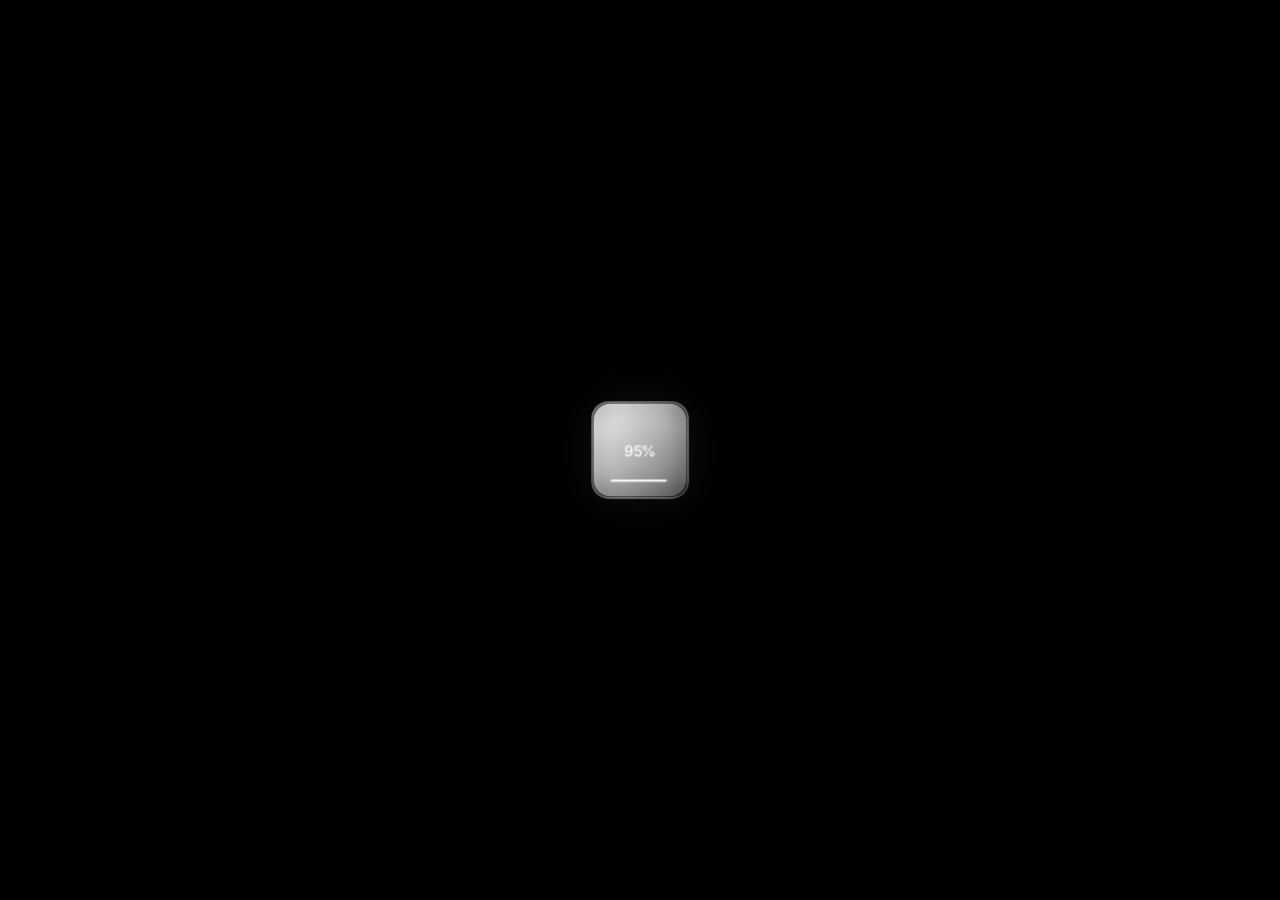
==== index.html @ fe428360 "Always show loader even with reduced motion preference" ====
<!DOCTYPE html>
<html lang="en">
<head>
<meta charset="UTF-8">
<meta name="viewport" content="width=device-width, initial-scale=1.0">
<title>Nguyen The Luong — Web Developer</title>
<meta name="description" content="Portfolio of Nguyen The Luong — web developer building modern, fast and beautiful websites.">
<link rel="icon" href="data:image/svg+xml,%3Csvg xmlns='http://www.w3.org/2000/svg' viewBox='0 0 24 24' fill='white'%3E%3Cg transform='rotate(-30 12 12)'%3E%3Ccircle cx='7.3' cy='3.2' r='1.45'/%3E%3Crect x='5.5' y='4.7' width='3.6' height='14.6' rx='1.8'/%3E%3Crect x='14.9' y='4.7' width='3.6' height='14.6' rx='1.8'/%3E%3Ccircle cx='16.7' cy='20.8' r='1.45'/%3E%3C/g%3E%3C/svg%3E">
<style>
/* Force black immediately */
html, body { background: #000000 !important; color: #ffffff; }

@font-face {
  font-family: "Inter";
  font-style: normal;
  font-weight: 100 900;
  font-display: swap;
  src: url("inter.woff2") format("woff2");
}
@font-face {
  font-family: "Instrument Serif";
  font-style: italic;
  font-weight: 400;
  font-display: swap;
  src: url("instrument-serif-italic.woff2") format("woff2");
}

:root {
  --bg: #000000;
  --text: #ffffff;
  --muted: #9a9a9a;
  --border: rgba(255, 255, 255, 0.16);

  --logo: 15.5px;
  --logo-mark: 22px;
  --nav: 14px;
  --nav-h: 40px;
  --nav-pad: 18px;
  --btn: 13.5px;
  --btn-h: 40px;
  --hero-btn-h: 42px;
  --h1: 48px;
  --lede: 15.5px;
  --badge: 12.5px;
  --header-y: 22px;
  --header-x: 40px;
  --hero-gap: 85px;
  --copy-max: 860px;
  --lede-max: 470px;

  --ui-font: "Inter", system-ui, -apple-system, BlinkMacSystemFont, "Segoe UI", sans-serif;
  --serif-font: "Instrument Serif", "Times New Roman", Times, serif;
}

*, *::before, *::after { box-sizing: border-box; margin: 0; padding: 0; }

a { color: inherit; text-decoration: none; }
button { font-family: inherit; }

html { scroll-behavior: smooth; }

html, body {
  background: #000000;
  background: var(--bg, #000000);
  color: #ffffff;
  color: var(--text, #ffffff);
}

body {
  font-family: var(--ui-font);
  -webkit-font-smoothing: antialiased;
  -moz-osx-font-smoothing: grayscale;
  text-rendering: optimizeLegibility;
  overflow-x: hidden;
  position: relative;
}

/* ---------- Layers ---------- */

.grain {
  position: fixed;
  inset: 0;
  z-index: 100;
  pointer-events: none;
  opacity: 0.055;
  background-image: url("data:image/svg+xml,%3Csvg xmlns='http://www.w3.org/2000/svg' width='240' height='240'%3E%3Cfilter id='n'%3E%3CfeTurbulence type='fractalNoise' baseFrequency='0.85' numOctaves='2' stitchTiles='stitch'/%3E%3C/filter%3E%3Crect width='100%25' height='100%25' filter='url(%23n)'/%3E%3C/svg%3E");
}

.hero-photo {
  position: fixed;
  inset: 0;
  z-index: 0;
  overflow: hidden;
  animation-duration: 1.05s;
  animation-fill-mode: both;
  animation-timing-function: cubic-bezier(0.16, 1, 0.3, 1);
  animation-delay: 0.04s;
  animation-name: in-soft;
}
.hero-photo video {
  width: 100%;
  height: 100%;
  object-fit: cover;
  display: block;
}
.hero-photo::after {
  content: "";
  position: absolute;
  inset: 0;
  background: linear-gradient(180deg, rgba(0, 0, 0, 0.42) 0%, rgba(0, 0, 0, 0.08) 32%, rgba(0, 0, 0, 0.12) 62%, rgba(0, 0, 0, 0.58) 100%);
}
.hero-photo.is-in {
  animation: none;
  opacity: 1;
  transform: none;
  clip-path: none;
  filter: none;
}

.page {
  position: relative;
  z-index: 1;
  display: grid;
  grid-template-rows: auto 1fr auto;
  min-height: 100vh;
  min-height: 100dvh;
}

.menu-backdrop { display: none; }

/* ---------- Loader ---------- */

.loader {
  position: fixed;
  inset: 0;
  z-index: 300;
  display: grid;
  place-items: center;
  background: #000000;
}
.loader.exit {
  opacity: 0;
  pointer-events: none;
  transition: opacity 0.55s ease 0.05s;
}

.loader-fill {
  position: absolute;
  inset: 0;
  background: #ffffff;
  clip-path: inset(calc(50% - 46px) calc(50% - 46px) round 16px);
  will-change: clip-path;
}
.loader.done .loader-fill {
  clip-path: inset(0 0 0 round 0px);
  transition: clip-path 0.75s cubic-bezier(0.83, 0, 0.17, 1);
}

.loader-box {
  position: relative;
  z-index: 2;
  width: 92px;
  height: 92px;
  border-radius: 16px;
  display: grid;
  place-items: center;
  border: 1px solid rgba(255, 255, 255, 0.22);
  background: linear-gradient(135deg, rgba(255, 255, 255, 0.09), rgba(0, 0, 0, 0.6));
  backdrop-filter: blur(10px);
  -webkit-backdrop-filter: blur(10px);
  box-shadow: 0 0 44px rgba(255, 255, 255, 0.07);
  color: #ffffff;
  font-size: 14px;
  font-weight: 500;
  letter-spacing: -0.02em;
  transition: opacity 0.3s ease;
  will-change: transform;
}
.loader.done .loader-box { opacity: 0; }

.loader-bar {
  position: absolute;
  bottom: 15px;
  left: 17px;
  right: 17px;
  height: 2px;
  border-radius: 1px;
  background: rgba(255, 255, 255, 0.14);
  overflow: hidden;
}
.loader-bar i {
  display: block;
  height: 100%;
  width: 0%;
  border-radius: 1px;
  background: #ffffff;
}

body.is-loading { overflow: hidden !important; height: 100%; }
body.is-loading .appear,
body.is-loading .hero-photo,
body.is-loading .copyright,
body.is-loading .badge-star,
body.is-loading .hero h1 em { animation-play-state: paused !important; }

/* ---------- Header ---------- */

.header {
  position: relative;
  z-index: 50;
  display: grid;
  grid-template-columns: 1fr auto 1fr;
  align-items: center;
  padding: var(--header-y) var(--header-x) 10px;
}

.logo {
  display: inline-flex;
  align-items: center;
  gap: 9px;
  justify-self: start;
  font-size: var(--logo);
  font-weight: 600;
  letter-spacing: -0.03em;
  color: #ffffff;
}
.logo-mark { width: var(--logo-mark); height: var(--logo-mark); flex: none; }
.logo-suffix { font-weight: 400; }

.site-nav {
  display: flex;
  align-items: center;
  gap: 8px;
  justify-self: center;
}
.site-nav a {
  display: inline-flex;
  align-items: center;
  gap: 8px;
  height: var(--nav-h);
  padding: 0 var(--nav-pad);
  border-radius: 7px;
  overflow: hidden;
  position: relative;
  border: 1px solid rgba(198, 198, 198, 0.55);
  background: linear-gradient(105deg, #050505 0%, #2a2a2a 48%, #4a4a4a 100%);
  color: #f3f3f3;
  font-size: var(--nav);
  font-weight: 400;
  letter-spacing: -0.01em;
  white-space: nowrap;
  transition: background 0.35s ease, border-color 0.35s ease, box-shadow 0.35s ease;
}
.site-nav a svg { width: 15px; height: 15px; flex: none; opacity: 0.9; }
.site-nav a::before {
  content: "";
  position: absolute;
  inset: 0;
  background: linear-gradient(115deg, transparent 30%, rgba(255, 255, 255, 0.16) 50%, transparent 70%);
  transform: translateX(-120%);
}
.site-nav a:hover::before { transform: translateX(120%); transition: transform 0.6s ease; }
.site-nav a:hover {
  border-color: rgba(235, 235, 235, 0.9);
  background: linear-gradient(105deg, #111111 0%, #3a3a3a 45%, #6a6a6a 100%);
  box-shadow: 0 0 18px rgba(200, 210, 230, 0.18);
}

.header-cta { justify-self: end; }

.burger {
  display: none;
  place-items: center;
  width: 42px;
  height: 42px;
  border-radius: 6px;
  border: 1px solid var(--border);
  background: rgba(8, 8, 8, 0.55);
  cursor: pointer;
  z-index: 60;
  transition: border-color 0.25s ease, background 0.25s ease;
}
.burger:hover { border-color: rgba(255, 255, 255, 0.32); background: rgba(255, 255, 255, 0.05); }
.burger-box { display: grid; gap: 5px; }
.burger-bar {
  width: 16px;
  height: 1.5px;
  border-radius: 1px;
  background: #ffffff;
  transition: transform 0.25s ease, opacity 0.2s ease;
}
body.menu-open .burger-bar:nth-child(1) { transform: translateY(6.5px) rotate(45deg); }
body.menu-open .burger-bar:nth-child(2) { opacity: 0; }
body.menu-open .burger-bar:nth-child(3) { transform: translateY(-6.5px) rotate(-45deg); }

/* ---------- Buttons ---------- */

.btn {
  position: relative;
  isolation: isolate;
  overflow: hidden;
  display: inline-flex;
  align-items: center;
  justify-content: center;
  height: var(--btn-h);
  padding: 0 16px;
  border-radius: 6px;
  font-size: var(--btn);
  font-weight: 500;
  letter-spacing: -0.02em;
  line-height: 1;
  white-space: nowrap;
  cursor: pointer;
  border: 1px solid transparent;
  background: none;
  color: #ffffff;
  transition: background 0.35s ease, border-color 0.35s ease, box-shadow 0.35s ease, color 0.35s ease, filter 0.35s ease;
}
.btn::after {
  content: "";
  position: absolute;
  inset: 0;
  background: linear-gradient(115deg, transparent 20%, rgba(255, 255, 255, 0.45) 48%, transparent 76%);
  transform: translateX(-130%);
}
.btn:hover::after { transform: translateX(130%); transition: transform 0.65s ease; }

.btn-solid {
  background: linear-gradient(180deg, #ffffff 0%, #e7e7e7 48%, #cfcfcf 100%);
  color: #111111;
  border-color: #ffffff;
  box-shadow: inset 0 1px 0 rgba(255, 255, 255, 0.95);
}
.btn-solid:hover {
  background: linear-gradient(180deg, #ffffff 0%, #f3f6ff 42%, #d5def2 100%);
  border-color: #f2f6ff;
  box-shadow: inset 0 1px 0 #ffffff, 0 0 22px rgba(186, 208, 255, 0.35), 0 8px 18px rgba(255, 255, 255, 0.12);
}
.hero .btn-solid:hover {
  box-shadow: inset 0 1px 0 #ffffff, 0 0 26px rgba(186, 208, 255, 0.4), 0 8px 18px rgba(255, 255, 255, 0.14);
}

.btn-ghost {
  background: linear-gradient(135deg, rgba(255, 255, 255, 0.1), rgba(0, 0, 0, 0.45) 50%, rgba(160, 175, 200, 0.08));
  color: #ffffff;
  border-color: rgba(198, 198, 198, 0.45);
  box-shadow: inset 0 1px 0 rgba(255, 255, 255, 0.12);
}
.btn-ghost:hover {
  background: linear-gradient(135deg, rgba(210, 225, 255, 0.18), rgba(0, 0, 0, 0.35) 48%, rgba(180, 195, 220, 0.16));
  border-color: rgba(220, 230, 255, 0.75);
  box-shadow: inset 0 1px 0 rgba(255, 255, 255, 0.22), 0 0 20px rgba(170, 200, 255, 0.22);
}
.hero .btn-ghost {
  background: linear-gradient(135deg, rgba(255, 255, 255, 0.12), rgba(0, 0, 0, 0.5) 46%, rgba(150, 170, 200, 0.1));
  border-color: rgba(198, 198, 198, 0.55);
  backdrop-filter: blur(16px);
  -webkit-backdrop-filter: blur(16px);
}
.hero .btn-ghost:hover {
  border-color: rgba(220, 230, 255, 0.8);
  box-shadow: inset 0 1px 0 rgba(255, 255, 255, 0.22), 0 0 24px rgba(170, 200, 255, 0.28);
}

.hero-actions .btn { height: var(--hero-btn-h); padding: 0 18px; }

/* ---------- Hero ---------- */

.hero {
  display: flex;
  align-items: flex-end;
  justify-content: center;
  padding: 8px 24px var(--hero-gap);
  min-height: 0;
}
.hero-copy {
  position: relative;
  z-index: 1;
  display: flex;
  flex-direction: column;
  align-items: center;
  text-align: center;
  max-width: var(--copy-max);
  width: 100%;
}

.badge {
  display: inline-flex;
  align-items: center;
  gap: 8px;
  margin-bottom: 22px;
  padding: 9px 15px;
  border: 0;
  border-radius: 5px;
  background: linear-gradient(90deg, #7d7d7d 0%, #2a2a2a 52%, #0a0a0a 100%);
  color: #f2f2f2;
  font-size: var(--badge);
  font-weight: 400;
  letter-spacing: -0.01em;
}
.badge-star {
  width: 18px;
  height: 20px;
  flex: none;
  filter: drop-shadow(0 0 3px rgba(255, 255, 255, 0.45));
  transform-origin: center;
  animation: in-star 0.9s cubic-bezier(0.16, 1, 0.3, 1) 0.28s both;
}

.hero h1 {
  font-family: var(--ui-font);
  font-weight: 500;
  font-size: var(--h1);
  letter-spacing: -0.045em;
  line-height: 1.12;
  color: #ffffff;
  display: flex;
  flex-direction: column;
  align-items: center;
}
.headline-line {
  display: block;
  overflow: hidden;
  padding: 0.06em 0.15em 0.14em;
}
.hero h1 em {
  font-family: var(--serif-font);
  font-style: italic;
  font-weight: 400;
  font-size: 1.08em;
  letter-spacing: -0.03em;
  color: var(--muted);
  animation: in-em 1.2s ease 0.72s both;
}

.lede {
  max-width: var(--lede-max);
  margin-top: 18px;
  color: var(--muted);
  font-size: var(--lede);
  font-weight: 400;
  line-height: 1.55;
  letter-spacing: -0.015em;
}

.hero-actions {
  display: flex;
  flex-wrap: wrap;
  align-items: center;
  justify-content: center;
  gap: 10px;
  margin-top: 26px;
}

/* ---------- Footer ---------- */

.copyright {
  text-align: center;
  color: var(--muted);
  font-size: 12.5px;
  letter-spacing: -0.01em;
  padding: 0 24px;
  padding-bottom: max(26px, env(safe-area-inset-bottom));
  opacity: 0;
  animation: in-soft 1.05s cubic-bezier(0.16, 1, 0.3, 1) 1.30s both;
}
.copyright.is-in { animation: none !important; opacity: 1 !important; transform: none !important; }

/* ---------- Entrance motion ---------- */

.appear {
  opacity: 1;
  animation-duration: 1.05s;
  animation-fill-mode: both;
  animation-timing-function: cubic-bezier(0.16, 1, 0.3, 1);
  animation-delay: var(--d, 0.08s);
}
.appear--scale { animation-name: in-scale; }
.appear--soft  { animation-name: in-soft; }
.appear--mask  { animation-name: in-mask; }
.appear--pop   { animation-name: in-pop; }
.appear--btn   { animation-name: in-btn; }
.appear--side  { animation-name: in-side; }

.appear.is-in,
.hero-photo.is-in,
.copyright.is-in {
  animation: none !important;
  opacity: 1 !important;
  transform: none !important;
  clip-path: none !important;
  filter: none !important;
}

@keyframes in-scale { from { opacity: 0; transform: scale(0.84); } to { opacity: 1; transform: none; } }
@keyframes in-soft  { from { opacity: 0; transform: translateY(14px); } to { opacity: 1; transform: none; } }
@keyframes in-mask  { from { opacity: 0; transform: translateY(40%); } to { opacity: 1; transform: none; } }
@keyframes in-pop   { 0% { opacity: 0; transform: scale(0.9); } 70% { opacity: 1; transform: scale(1.03); } 100% { opacity: 1; transform: scale(1); } }
@keyframes in-btn   { from { opacity: 0; transform: translateY(18px) scale(0.94); } to { opacity: 1; transform: none; } }
@keyframes in-side  { from { opacity: 0; transform: translateX(22px); } to { opacity: 1; transform: none; } }
@keyframes in-star  { from { opacity: 0; transform: scale(0.2) rotate(-50deg); } 65% { opacity: 1; transform: scale(1.2) rotate(8deg); } to { opacity: 1; transform: none; } }
@keyframes in-em    { from { opacity: 0.35; filter: blur(4px); } to { opacity: 1; filter: none; } }

/* ---------- Responsive ---------- */

@media (min-width: 1280px) and (max-width: 1599px) {
  :root { --h1: 54px; --lede: 16px; --header-x: 48px; }
}

@media (min-width: 901px) and (max-width: 1279px) {
  :root {
    --logo: 15px;
    --nav: 13px;
    --nav-h: 36px;
    --nav-pad: 14px;
    --btn: 13px;
    --btn-h: 38px;
    --hero-btn-h: 40px;
    --h1: 42px;
    --lede: 15px;
    --badge: 12px;
    --header-y: 16px;
    --header-x: 28px;
    --hero-gap: 64px;
    --copy-max: 760px;
    --lede-max: 440px;
  }
  .badge { margin-bottom: 16px; }
  .lede { margin-top: 14px; }
  .hero-actions { margin-top: 20px; }
}

@media (min-width: 1600px) {
  :root {
    --logo: 17px;
    --logo-mark: 24px;
    --nav: 15px;
    --nav-h: 44px;
    --nav-pad: 20px;
    --btn: 15px;
    --btn-h: 44px;
    --hero-btn-h: 48px;
    --h1: 64px;
    --lede: 18px;
    --badge: 13.5px;
    --header-y: 28px;
    --header-x: 64px;
    --copy-max: 980px;
    --lede-max: 540px;
  }
  .badge { margin-bottom: 26px; }
  .lede { margin-top: 22px; }
  .hero-actions { margin-top: 30px; gap: 12px; }
}

@media (min-width: 1920px) {
  :root {
    --logo: 18px;
    --logo-mark: 26px;
    --nav: 16px;
    --nav-h: 48px;
    --nav-pad: 22px;
    --btn: 16px;
    --btn-h: 48px;
    --hero-btn-h: 52px;
    --h1: 76px;
    --lede: 20px;
    --badge: 14.5px;
    --header-y: 32px;
    --header-x: 80px;
    --copy-max: 1120px;
    --lede-max: 620px;
  }
  .site-nav { gap: 10px; }
  .btn { padding: 0 22px; }
  .badge { padding: 10px 15px; }
}

@media (min-width: 2560px) {
  :root { --h1: 88px; --lede: 22px; --header-x: 120px; --copy-max: 1280px; --lede-max: 680px; }
}

/* Desktop lock: one frame, no scroll */
@media (min-width: 901px) {
  html, body { height: 100%; overflow: hidden; }
  .page { height: 100vh; height: 100dvh; overflow: hidden; }
}

@media (min-width: 901px) and (max-height: 850px) {
  :root { --header-y: 14px; --hero-gap: 48px; --h1: 40px; }
  .badge { margin-bottom: 12px; }
  .lede { margin-top: 12px; }
  .hero-actions { margin-top: 16px; }
}

@media (min-width: 901px) and (max-height: 720px) {
  :root { --h1: 34px; --lede: 14px; --hero-gap: 32px; --nav-h: 30px; --btn-h: 34px; --hero-btn-h: 36px; }
  .badge { margin-bottom: 8px; }
  .copyright { padding-bottom: 16px; }
}

/* ---------- Phone ---------- */

@media (max-width: 900px) {
  html, body { height: auto; overflow-y: auto; }

  :root {
    --logo: 16px;
    --btn: 15px;
    --btn-h: 46px;
    --hero-btn-h: 48px;
    --h1: 36px;
    --lede: 16.5px;
    --badge: 13.5px;
    --header-y: 16px;
    --header-x: 18px;
    --hero-gap: 36px;
  }

  .header {
    grid-template-columns: 1fr auto auto;
    gap: 8px;
    padding: calc(var(--header-y) + env(safe-area-inset-top)) calc(var(--header-x) + env(safe-area-inset-right)) 10px calc(var(--header-x) + env(safe-area-inset-left));
  }

  .logo, .header-cta, .burger { z-index: 80; }
  .burger { display: grid; }

  .menu-backdrop {
    display: block;
    position: fixed;
    inset: 0;
    z-index: 40;
    background: rgba(8, 8, 8, 0.42);
    opacity: 0;
    visibility: hidden;
    transition: opacity 0.28s ease, visibility 0.28s ease;
  }
  body.menu-open .menu-backdrop {
    opacity: 1;
    visibility: visible;
    backdrop-filter: blur(24px);
    -webkit-backdrop-filter: blur(24px);
  }

  .site-nav {
    position: fixed;
    top: 0;
    left: 0;
    right: 0;
    bottom: 0;
    z-index: 45;
    flex-direction: column;
    align-items: center;
    justify-content: center;
    gap: 12px;
    padding: 96px 22px 32px;
    padding-top: max(96px, calc(env(safe-area-inset-top) + 88px));
    opacity: 0;
    visibility: hidden;
    transition: opacity 0.28s ease, visibility 0.28s ease;
  }
  body.menu-open .site-nav { opacity: 1; visibility: visible; }
  body.menu-open { overflow: hidden; }

  .site-nav a {
    width: 100%;
    max-width: 420px;
    height: 56px;
    justify-content: center;
    font-size: 19px;
    border-radius: 10px;
  }

  .hero { padding: 20px 20px 64px; align-items: flex-end; }
  .hero-copy, .lede { max-width: 100%; }
}

@media (max-width: 560px) {
  :root { --h1: 34px; --lede: 16px; --header-x: 16px; }
  .hero-actions { flex-direction: column; }
  .hero-actions .btn { width: 100%; }
}

/* ---------- Reduced motion ---------- */

@media (prefers-reduced-motion: reduce) {
  *, *::before, *::after {
    transition: none !important;
    animation: none !important;
  }
  .appear, .hero-photo, .hero h1 em, .badge-star, .copyright {
    opacity: 1 !important;
    transform: none !important;
    clip-path: none !important;
    filter: none !important;
  }
}
</style>
</head>
<body style="background:#000;color:#fff" class="is-loading">

<div class="loader" id="loader">
  <div class="loader-fill" aria-hidden="true"></div>
  <div class="loader-box" aria-hidden="true">
    <span class="loader-num">0%</span>
    <span class="loader-bar"><i></i></span>
  </div>
</div>
<noscript><style>.loader { display: none !important; }</style></noscript>

<div class="grain" aria-hidden="true"></div>

<div class="hero-photo" aria-hidden="true">
  <video autoplay muted loop playsinline
    src="https://d8j0ntlcm91z4.cloudfront.net/user_38xzZboKViGWJOttwIXH07lWA1P/hf_20260818_072341_50851634-bbc3-4c33-9acc-7647d4db44aa.mp4"></video>
</div>

<div class="page">

  <div class="menu-backdrop" aria-hidden="true"></div>

  <header class="header">
    <a class="logo appear appear--scale" style="--d:0.08s" href="#top" aria-label="Nguyen The Luong">
      <svg class="logo-mark" viewBox="0 0 24 24" fill="currentColor" aria-hidden="true">
        <g transform="rotate(-30 12 12)">
          <circle cx="7.3" cy="3.2" r="1.45"/>
          <rect x="5.5" y="4.7" width="3.6" height="14.6" rx="1.8"/>
          <rect x="14.9" y="4.7" width="3.6" height="14.6" rx="1.8"/>
          <circle cx="16.7" cy="20.8" r="1.45"/>
        </g>
      </svg>
      Luong<span class="logo-suffix">.dev</span>
    </a>

    <nav id="site-nav" class="site-nav" aria-label="Primary">
      <a href="https://github.com/luongkun" target="_blank" rel="noopener" class="appear appear--scale" style="--d:0.16s">
        <svg viewBox="0 0 24 24" fill="currentColor" aria-hidden="true"><path d="M12 .5A11.5 11.5 0 0 0 .5 12c0 5.08 3.29 9.39 7.86 10.91.58.11.79-.25.79-.56 0-.27-.01-1.17-.02-2.12-3.2.7-3.87-1.36-3.87-1.36-.52-1.33-1.28-1.68-1.28-1.68-1.04-.71.08-.7.08-.7 1.15.08 1.76 1.19 1.76 1.19 1.03 1.75 2.69 1.25 3.34.95.1-.74.4-1.25.72-1.53-2.55-.29-5.23-1.28-5.23-5.68 0-1.26.45-2.28 1.19-3.09-.12-.29-.52-1.46.11-3.05 0 0 .97-.31 3.17 1.18a11 11 0 0 1 5.78 0c2.2-1.49 3.17-1.18 3.17-1.18.63 1.59.23 2.76.11 3.05.74.81 1.19 1.83 1.19 3.09 0 4.41-2.69 5.38-5.25 5.67.41.35.77 1.05.77 2.12 0 1.53-.01 2.76-.01 3.14 0 .31.21.67.8.55A11.5 11.5 0 0 0 23.5 12 11.5 11.5 0 0 0 12 .5Z"/></svg>
        GitHub
      </a>
      <a href="#" data-copy class="appear appear--soft" style="--d:0.28s">
        <svg viewBox="0 0 24 24" fill="none" stroke="currentColor" stroke-width="1.8" stroke-linecap="round" stroke-linejoin="round" aria-hidden="true"><rect x="3" y="5" width="18" height="14" rx="2"/><path d="m3 7 9 6 9-6"/></svg>
        <span class="copy-label">Email</span>
      </a>
    </nav>

    <a class="btn btn-solid header-cta appear appear--scale" style="--d:0.34s" href="#" data-copy><span class="copy-label">Contact Me</span></a>

    <button class="burger appear appear--scale" style="--d:0.34s" type="button"
            aria-controls="site-nav" aria-expanded="false" aria-label="Open menu">
      <span class="burger-box" aria-hidden="true">
        <span class="burger-bar"></span>
        <span class="burger-bar"></span>
        <span class="burger-bar"></span>
      </span>
    </button>
  </header>

  <main class="hero" id="top">
    <div class="hero-copy">
      <div class="badge appear appear--pop" style="--d:0.22s">
        <svg class="badge-star" viewBox="0 0 24 24" fill="white" aria-hidden="true">
          <path d="M12 2.6C12.55 2.6 12.88 3.15 13.08 4.7c.62 4.7 1.52 5.6 6.22 6.22 1.55.2 2.1.53 2.1 1.08s-.55.88-2.1 1.08c-4.7.62-5.6 1.52-6.22 6.22-.2 1.55-.53 2.1-1.08 2.1s-.88-.55-1.08-2.1c-.62-4.7-1.52-5.6-6.22-6.22C3.15 12.88 2.6 12.55 2.6 12s.55-.88 2.1-1.08c4.7-.62 5.6-1.52 6.22-6.22C11.12 3.15 11.45 2.6 12 2.6Z"/>
        </svg>
        Web Developer
      </div>

      <h1>
        <span class="headline-line appear appear--mask" style="--d:0.42s">Hello, I&rsquo;m</span>
        <span class="headline-line appear appear--mask" style="--d:0.62s"><em>Nguyen The Luong</em></span>
      </h1>

      <p class="lede appear appear--soft" style="--d:0.82s; animation-duration:1.25s;">
        I build modern, fast and beautiful websites that bring ideas to life.
      </p>

      <div class="hero-actions">
        <a class="btn btn-solid appear appear--btn" style="--d:0.96s" href="https://github.com/luongkun" target="_blank" rel="noopener">View My Work</a>
        <a class="btn btn-ghost appear appear--side" style="--d:1.10s" href="#" data-copy><span class="copy-label">Get in Touch</span></a>
      </div>
    </div>
  </main>

  <footer class="copyright appear" id="contact" style="--d:1.30s">&copy; 2026 Nguyen The Luong</footer>

</div>

<script>
(function () {

  /* ---------- Loader ---------- */

  var loader = document.getElementById('loader');
  var reduceMotion = window.matchMedia && window.matchMedia('(prefers-reduced-motion: reduce)').matches;

  function finishLoad() {
    if (!document.body.classList.contains('is-loading')) return;
    document.body.classList.remove('is-loading');
    loader.classList.add('done');
    setTimeout(function () { loader.classList.add('exit'); }, 950);
    setTimeout(function () {
      if (loader.parentNode) loader.parentNode.removeChild(loader);
    }, 1750);
  }

  if (!loader) {
    document.body.classList.remove('is-loading');
  } else if (reduceMotion) {
    var rmFill = loader.querySelector('.loader-fill');
    if (rmFill) rmFill.style.display = 'none';
    var rmNum = loader.querySelector('.loader-num');
    var rmBar = loader.querySelector('.loader-bar i');
    var rmStart = null;
    function rmTick(ts) {
      if (rmStart === null) rmStart = ts;
      var p = Math.min((ts - rmStart) / 700, 1);
      var pct = Math.round(p * 100);
      if (rmNum) rmNum.textContent = pct + '%';
      if (rmBar) rmBar.style.width = pct + '%';
      if (p < 1) {
        requestAnimationFrame(rmTick);
      } else {
        document.body.classList.remove('is-loading');
        if (loader.parentNode) loader.parentNode.removeChild(loader);
      }
    }
    requestAnimationFrame(rmTick);
    setTimeout(finishLoad, 5000);
  } else {
    var numEl = loader.querySelector('.loader-num');
    var barEl = loader.querySelector('.loader-bar i');
    var boxEl = loader.querySelector('.loader-box');
    var start = null;
    var DURATION = 1900;

    function tick(ts) {
      if (start === null) start = ts;
      var p = Math.min((ts - start) / DURATION, 1);
      var eased = 1 - Math.pow(1 - p, 3);
      var pct = Math.round(eased * 100);
      numEl.textContent = pct + '%';
      barEl.style.width = pct + '%';
      boxEl.style.transform = 'scale(' + (1 + eased * 0.06) + ')';
      if (p < 1) {
        requestAnimationFrame(tick);
      } else {
        setTimeout(finishLoad, 260);
      }
    }
    requestAnimationFrame(tick);

    setTimeout(function () {
      finishLoad();
    }, 7000);
  }

  /* ---------- Entrance / interactions ---------- */

  var appears = Array.prototype.slice.call(document.querySelectorAll('.appear'));

  appears.forEach(function (el) {
    el.addEventListener('animationend', function () {
      el.classList.add('is-in');
    }, { once: true });
  });

  var heroPhoto = document.querySelector('.hero-photo');
  if (heroPhoto) {
    heroPhoto.addEventListener('animationend', function () {
      heroPhoto.classList.add('is-in');
    }, { once: true });
  }

  requestAnimationFrame(function () {
    requestAnimationFrame(function () {
      var running = appears.some(function (el) {
        if (!el.getAnimations) return true;
        return el.getAnimations().some(function (a) {
          return a.playState === 'running' || a.playState === 'finished';
        });
      });
      if (!running) {
        Array.prototype.forEach.call(
          document.querySelectorAll('.appear, .hero-photo'),
          function (el) { el.classList.add('is-in'); }
        );
      }
    });
  });

  var EMAIL = 'lucifermeta0210@gmail.com';

  function copyEmail() {
    if (navigator.clipboard && navigator.clipboard.writeText) {
      return navigator.clipboard.writeText(EMAIL);
    }
    var ta = document.createElement('textarea');
    ta.value = EMAIL;
    ta.style.position = 'fixed';
    ta.style.opacity = '0';
    document.body.appendChild(ta);
    ta.select();
    try { document.execCommand('copy'); } catch (e) {}
    document.body.removeChild(ta);
    return Promise.resolve();
  }

  Array.prototype.forEach.call(document.querySelectorAll('[data-copy]'), function (el) {
    el.addEventListener('click', function (e) {
      e.preventDefault();
      copyEmail().then(function () {
        var label = el.querySelector('.copy-label') || el;
        var original = label.textContent;
        label.textContent = 'Copied!';
        el.classList.add('is-copied');
        setTimeout(function () {
          label.textContent = original;
          el.classList.remove('is-copied');
        }, 1600);
      });
    });
  });

  var burger = document.querySelector('.burger');

  function setMenu(open) {
    document.body.classList.toggle('menu-open', open);
    if (burger) {
      burger.setAttribute('aria-expanded', String(open));
      burger.setAttribute('aria-label', open ? 'Close menu' : 'Open menu');
    }
  }

  if (burger) {
    burger.addEventListener('click', function () {
      setMenu(!document.body.classList.contains('menu-open'));
    });
  }

  Array.prototype.forEach.call(document.querySelectorAll('#site-nav a'), function (link) {
    link.addEventListener('click', function () { setMenu(false); });
  });

  document.addEventListener('keydown', function (e) {
    if (e.key === 'Escape') setMenu(false);
  });

  window.addEventListener('resize', function () {
    if (window.matchMedia('(min-width: 901px)').matches) setMenu(false);
  });

  function ensureFonts() {
    try {
      var ok = document.fonts &&
        document.fonts.check('16px Inter') &&
        document.fonts.check('italic 16px "Instrument Serif"');
      if (!ok) {
        var l = document.createElement('link');
        l.rel = 'stylesheet';
        l.href = 'https://fonts.googleapis.com/css2?family=Inter:ital,opsz,wght@0,14..32,100..900&family=Instrument+Serif:ital@1&display=swap';
        document.head.appendChild(l);
      }
    } catch (e) {}
  }
  if (document.fonts && document.fonts.ready) {
    document.fonts.ready.then(ensureFonts);
    setTimeout(ensureFonts, 2500);
  } else {
    setTimeout(ensureFonts, 1500);
  }
})();
</script>

</body>
</html>
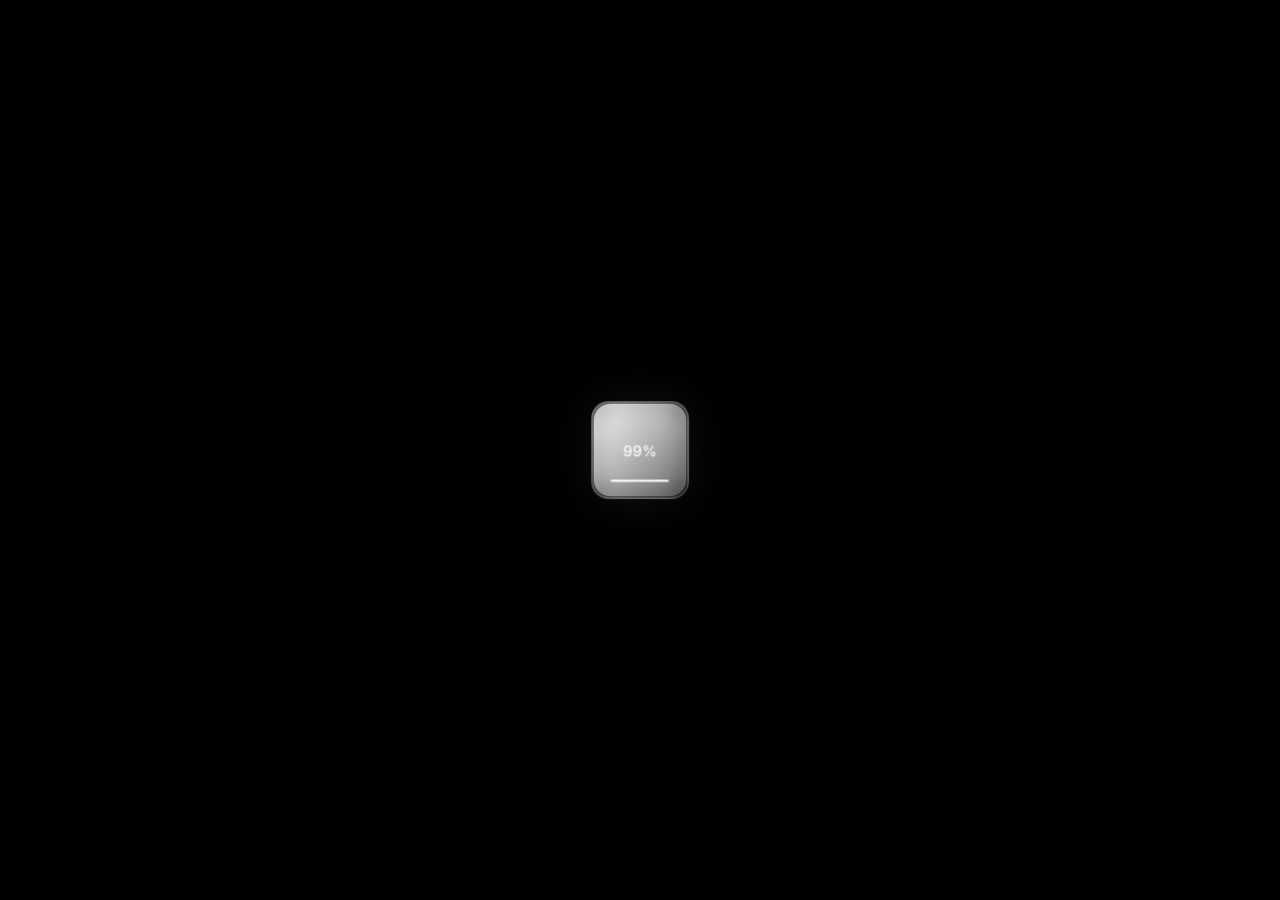
==== commit 7a04efb6: "Drive loader transition via WAAPI so it stays smooth under reduced motion" ====
--- a/index.html
+++ b/index.html
@@ -791,41 +791,50 @@
   /* ---------- Loader ---------- */
 
   var loader = document.getElementById('loader');
-  var reduceMotion = window.matchMedia && window.matchMedia('(prefers-reduced-motion: reduce)').matches;
 
   function finishLoad() {
     if (!document.body.classList.contains('is-loading')) return;
-    document.body.classList.remove('is-loading');
-    loader.classList.add('done');
-    setTimeout(function () { loader.classList.add('exit'); }, 950);
+
+    var fill = loader.querySelector('.loader-fill');
+    var box = loader.querySelector('.loader-box');
+
+    if (!fill.animate) {
+      document.body.classList.remove('is-loading');
+      if (loader.parentNode) loader.parentNode.removeChild(loader);
+      return;
+    }
+
+    box.style.opacity = '0';
+
+    fill.animate(
+      [
+        { clipPath: 'inset(calc(50% - 46px) calc(50% - 46px) round 16px)' },
+        { clipPath: 'inset(0px 0px 0px round 0px)' }
+      ],
+      { duration: 750, easing: 'cubic-bezier(.83, 0, .17, 1)', fill: 'forwards' }
+    );
+
+    setTimeout(function () {
+      document.body.classList.remove('is-loading');
+    }, 680);
+
+    setTimeout(function () {
+      var fade = loader.animate(
+        [{ opacity: 1 }, { opacity: 0 }],
+        { duration: 560, easing: 'ease', fill: 'forwards' }
+      );
+      fade.onfinish = function () {
+        if (loader.parentNode) loader.parentNode.removeChild(loader);
+      };
+    }, 820);
+
     setTimeout(function () {
       if (loader.parentNode) loader.parentNode.removeChild(loader);
-    }, 1750);
+    }, 2500);
   }
 
   if (!loader) {
     document.body.classList.remove('is-loading');
-  } else if (reduceMotion) {
-    var rmFill = loader.querySelector('.loader-fill');
-    if (rmFill) rmFill.style.display = 'none';
-    var rmNum = loader.querySelector('.loader-num');
-    var rmBar = loader.querySelector('.loader-bar i');
-    var rmStart = null;
-    function rmTick(ts) {
-      if (rmStart === null) rmStart = ts;
-      var p = Math.min((ts - rmStart) / 700, 1);
-      var pct = Math.round(p * 100);
-      if (rmNum) rmNum.textContent = pct + '%';
-      if (rmBar) rmBar.style.width = pct + '%';
-      if (p < 1) {
-        requestAnimationFrame(rmTick);
-      } else {
-        document.body.classList.remove('is-loading');
-        if (loader.parentNode) loader.parentNode.removeChild(loader);
-      }
-    }
-    requestAnimationFrame(rmTick);
-    setTimeout(finishLoad, 5000);
   } else {
     var numEl = loader.querySelector('.loader-num');
     var barEl = loader.querySelector('.loader-bar i');
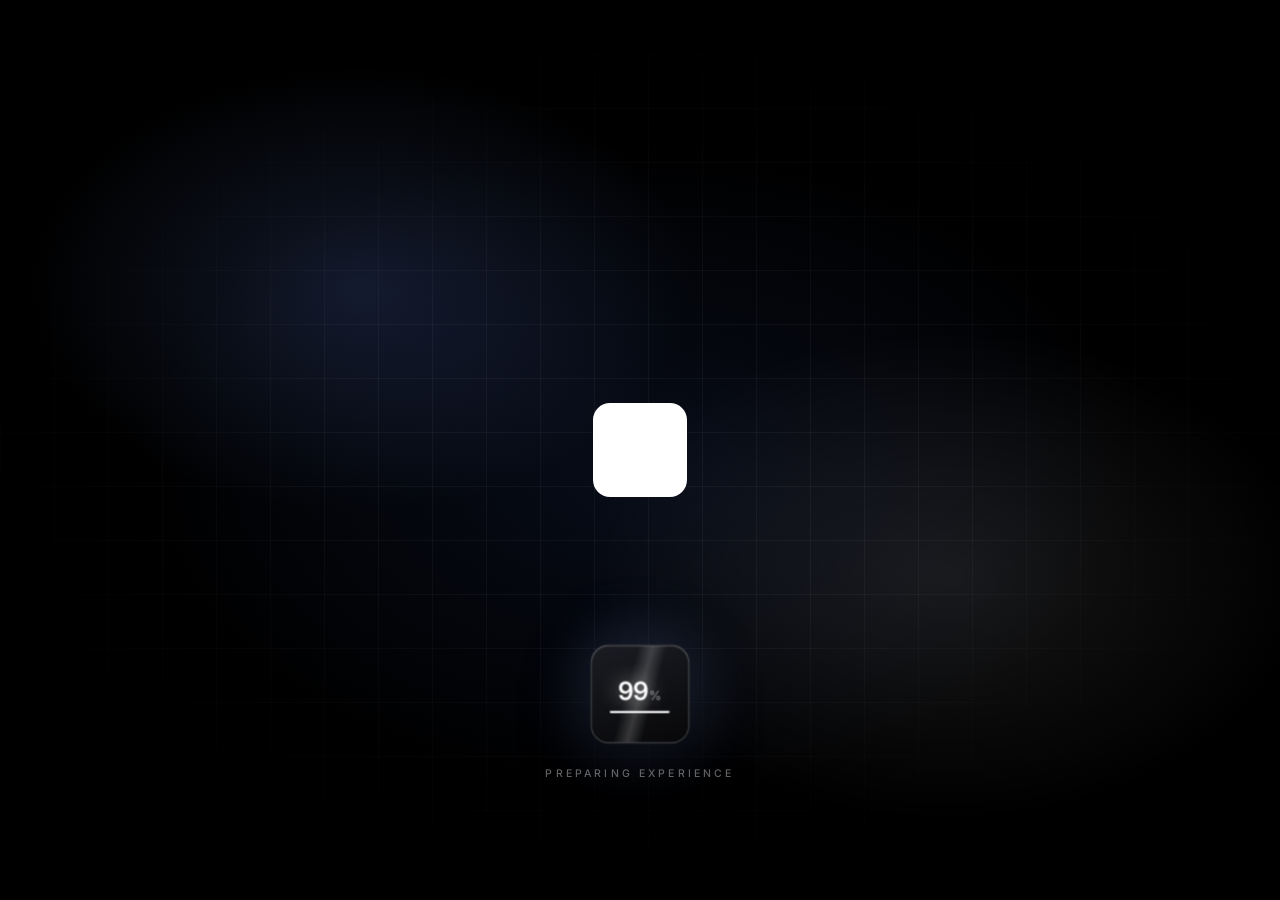
==== commit f26bec56: "Upgrade loader: aurora bg, glowing box, welcome reveal, cinematic page transition" ====
--- a/index.html
+++ b/index.html
@@ -137,52 +137,102 @@
   display: grid;
   place-items: center;
   background: #000000;
-}
-.loader.exit {
+  overflow: hidden;
+}
+
+.loader-bg {
+  position: absolute;
+  inset: 0;
+  background:
+    radial-gradient(42% 40% at 28% 32%, rgba(110, 150, 255, 0.16), transparent 62%),
+    radial-gradient(46% 44% at 74% 64%, rgba(255, 255, 255, 0.09), transparent 62%),
+    radial-gradient(60% 55% at 50% 52%, rgba(60, 95, 190, 0.13), transparent 66%);
+}
+.loader-bg::after {
+  content: "";
+  position: absolute;
+  inset: 0;
+  background-image:
+    linear-gradient(rgba(255, 255, 255, 0.045) 1px, transparent 1px),
+    linear-gradient(90deg, rgba(255, 255, 255, 0.045) 1px, transparent 1px);
+  background-size: 54px 54px;
+  -webkit-mask-image: radial-gradient(70% 62% at 50% 50%, #000 30%, transparent 78%);
+          mask-image: radial-gradient(70% 62% at 50% 50%, #000 30%, transparent 78%);
+}
+
+.welcome {
+  position: relative;
+  z-index: 1;
+  font-family: var(--serif-font);
+  font-style: italic;
+  font-weight: 400;
+  font-size: clamp(56px, 11vw, 130px);
+  letter-spacing: -0.02em;
+  color: #ffffff;
   opacity: 0;
-  pointer-events: none;
-  transition: opacity 0.55s ease 0.05s;
+  will-change: transform, opacity, filter;
 }
 
 .loader-fill {
   position: absolute;
   inset: 0;
+  z-index: 2;
   background: #ffffff;
-  clip-path: inset(calc(50% - 46px) calc(50% - 46px) round 16px);
+  clip-path: inset(calc(50% - 47px) calc(50% - 47px) round 17px);
   will-change: clip-path;
 }
-.loader.done .loader-fill {
-  clip-path: inset(0 0 0 round 0px);
-  transition: clip-path 0.75s cubic-bezier(0.83, 0, 0.17, 1);
+
+.loader-stack {
+  position: relative;
+  z-index: 3;
 }
 
 .loader-box {
   position: relative;
-  z-index: 2;
-  width: 92px;
-  height: 92px;
-  border-radius: 16px;
-  display: grid;
-  place-items: center;
-  border: 1px solid rgba(255, 255, 255, 0.22);
-  background: linear-gradient(135deg, rgba(255, 255, 255, 0.09), rgba(0, 0, 0, 0.6));
-  backdrop-filter: blur(10px);
-  -webkit-backdrop-filter: blur(10px);
-  box-shadow: 0 0 44px rgba(255, 255, 255, 0.07);
+  width: 94px;
+  height: 94px;
+  border-radius: 17px;
+  display: flex;
+  flex-direction: column;
+  align-items: center;
+  justify-content: center;
+  gap: 4px;
+  border: 1px solid rgba(255, 255, 255, 0.25);
+  background: linear-gradient(160deg, rgba(30, 32, 38, 0.9), rgba(8, 8, 10, 0.94));
+  backdrop-filter: blur(12px);
+  -webkit-backdrop-filter: blur(12px);
+  box-shadow: 0 18px 60px rgba(0, 0, 0, 0.55), inset 0 1px 0 rgba(255, 255, 255, 0.14), 0 0 30px rgba(140, 170, 255, 0.1);
+  overflow: hidden;
+  will-change: transform, opacity;
+}
+
+.loader-sheen {
+  position: absolute;
+  inset: 0;
+  background: linear-gradient(105deg, transparent 38%, rgba(255, 255, 255, 0.18) 50%, transparent 62%);
+  pointer-events: none;
+}
+
+.loader-num-wrap {
+  position: relative;
+  display: flex;
+  align-items: baseline;
+  gap: 1px;
+}
+.loader-num {
+  font-size: 24px;
+  font-weight: 600;
+  letter-spacing: -0.03em;
   color: #ffffff;
-  font-size: 14px;
-  font-weight: 500;
-  letter-spacing: -0.02em;
-  transition: opacity 0.3s ease;
-  will-change: transform;
-}
-.loader.done .loader-box { opacity: 0; }
+}
+.loader-pct {
+  font-size: 12px;
+  color: rgba(255, 255, 255, 0.55);
+}
 
 .loader-bar {
-  position: absolute;
-  bottom: 15px;
-  left: 17px;
-  right: 17px;
+  position: relative;
+  width: 58px;
   height: 2px;
   border-radius: 1px;
   background: rgba(255, 255, 255, 0.14);
@@ -194,6 +244,19 @@
   width: 0%;
   border-radius: 1px;
   background: #ffffff;
+}
+
+.loader-status {
+  position: absolute;
+  top: calc(100% + 26px);
+  left: 50%;
+  transform: translateX(-50%);
+  white-space: nowrap;
+  font-size: 10.5px;
+  font-weight: 500;
+  text-transform: uppercase;
+  letter-spacing: 0.3em;
+  color: rgba(255, 255, 255, 0.38);
 }
 
 body.is-loading { overflow: hidden !important; height: 100%; }
@@ -701,10 +764,16 @@
 <body style="background:#000;color:#fff" class="is-loading">
 
 <div class="loader" id="loader">
+  <div class="loader-bg" aria-hidden="true"></div>
+  <div class="welcome" id="welcome" aria-hidden="true">Welcome</div>
   <div class="loader-fill" aria-hidden="true"></div>
-  <div class="loader-box" aria-hidden="true">
-    <span class="loader-num">0%</span>
-    <span class="loader-bar"><i></i></span>
+  <div class="loader-stack">
+    <div class="loader-box" aria-hidden="true">
+      <span class="loader-sheen"></span>
+      <span class="loader-num-wrap"><span class="loader-num">0</span><span class="loader-pct">%</span></span>
+      <span class="loader-bar"><i></i></span>
+    </div>
+    <div class="loader-status" aria-hidden="true">Preparing experience</div>
   </div>
 </div>
 <noscript><style>.loader { display: none !important; }</style></noscript>
@@ -791,46 +860,76 @@
   /* ---------- Loader ---------- */
 
   var loader = document.getElementById('loader');
-
-  function finishLoad() {
-    if (!document.body.classList.contains('is-loading')) return;
+  var loadDone = false;
+
+  function reveal() {
+    if (loadDone || !loader.parentNode) return;
+    loadDone = true;
 
     var fill = loader.querySelector('.loader-fill');
     var box = loader.querySelector('.loader-box');
+    var welcome = document.getElementById('welcome');
+    var page = document.querySelector('.page');
+
+    function cleanup() {
+      if (loader.parentNode) loader.parentNode.removeChild(loader);
+    }
 
     if (!fill.animate) {
       document.body.classList.remove('is-loading');
-      if (loader.parentNode) loader.parentNode.removeChild(loader);
+      cleanup();
       return;
     }
 
-    box.style.opacity = '0';
-
-    fill.animate(
+    box.animate([{ opacity: 1 }, { opacity: 0 }], { duration: 240, easing: 'ease', fill: 'forwards' });
+
+    welcome.animate(
       [
-        { clipPath: 'inset(calc(50% - 46px) calc(50% - 46px) round 16px)' },
-        { clipPath: 'inset(0px 0px 0px round 0px)' }
+        { opacity: 0, transform: 'scale(.88) translateY(16px)', filter: 'blur(12px)' },
+        { opacity: 1, transform: 'scale(1) translateY(0)', filter: 'blur(0px)' }
       ],
-      { duration: 750, easing: 'cubic-bezier(.83, 0, .17, 1)', fill: 'forwards' }
+      { duration: 650, easing: 'cubic-bezier(.16, 1, .3, 1)', fill: 'forwards' }
     );
 
     setTimeout(function () {
-      document.body.classList.remove('is-loading');
-    }, 680);
+      fill.animate(
+        [
+          { clipPath: 'inset(calc(50% - 47px) calc(50% - 47px) round 17px)' },
+          { clipPath: 'inset(0px 0px 0px round 0px)' }
+        ],
+        { duration: 820, easing: 'cubic-bezier(.83, 0, .17, 1)', fill: 'forwards' }
+      );
+      welcome.animate(
+        [
+          { opacity: 1, transform: 'scale(1)', filter: 'blur(0px)' },
+          { opacity: 0, transform: 'scale(1.4)', filter: 'blur(16px)' }
+        ],
+        { duration: 800, easing: 'cubic-bezier(.5, 0, .75, 0)', fill: 'forwards' }
+      );
+      if (page && page.animate) {
+        page.animate(
+          [
+            { filter: 'blur(10px) brightness(.85)', transform: 'scale(1.035)' },
+            { filter: 'blur(0px) brightness(1)', transform: 'scale(1)' }
+          ],
+          { duration: 1000, easing: 'cubic-bezier(.22, 1, .36, 1)' }
+        );
+      }
+      setTimeout(function () {
+        document.body.classList.remove('is-loading');
+      }, 700);
+    }, 1150);
 
     setTimeout(function () {
       var fade = loader.animate(
         [{ opacity: 1 }, { opacity: 0 }],
-        { duration: 560, easing: 'ease', fill: 'forwards' }
+        { duration: 600, easing: 'ease', fill: 'forwards' }
       );
-      fade.onfinish = function () {
-        if (loader.parentNode) loader.parentNode.removeChild(loader);
-      };
-    }, 820);
-
-    setTimeout(function () {
-      if (loader.parentNode) loader.parentNode.removeChild(loader);
-    }, 2500);
+      fade.onfinish = cleanup;
+      setTimeout(cleanup, 700);
+    }, 2050);
+
+    setTimeout(cleanup, 3400);
   }
 
   if (!loader) {
@@ -839,28 +938,45 @@
     var numEl = loader.querySelector('.loader-num');
     var barEl = loader.querySelector('.loader-bar i');
     var boxEl = loader.querySelector('.loader-box');
+    var bgEl = loader.querySelector('.loader-bg');
+    var sheenEl = loader.querySelector('.loader-sheen');
     var start = null;
     var DURATION = 1900;
+
+    if (bgEl && bgEl.animate) {
+      bgEl.animate(
+        [{ transform: 'translateY(-14px) scale(1.02)' }, { transform: 'translateY(12px) scale(1.06)' }],
+        { duration: 5200, direction: 'alternate', iterations: Infinity, easing: 'ease-in-out' }
+      );
+    }
+    if (sheenEl && sheenEl.animate) {
+      sheenEl.animate(
+        [{ transform: 'translateX(-140%)' }, { transform: 'translateX(140%)' }],
+        { duration: 1400, iterations: Infinity, easing: 'ease-in-out' }
+      );
+    }
 
     function tick(ts) {
       if (start === null) start = ts;
       var p = Math.min((ts - start) / DURATION, 1);
       var eased = 1 - Math.pow(1 - p, 3);
       var pct = Math.round(eased * 100);
-      numEl.textContent = pct + '%';
+      numEl.textContent = String(pct);
       barEl.style.width = pct + '%';
-      boxEl.style.transform = 'scale(' + (1 + eased * 0.06) + ')';
+      boxEl.style.transform = 'scale(' + (1 + eased * 0.05) + ')';
+      boxEl.style.boxShadow =
+        '0 18px 60px rgba(0,0,0,.55), inset 0 1px 0 rgba(255,255,255,.14), 0 0 ' +
+        Math.round(20 + eased * 46) + 'px rgba(140,170,255,' + (0.08 + eased * 0.22).toFixed(2) + ')';
+      numEl.style.textShadow = '0 0 ' + Math.round(eased * 20) + 'px rgba(255,255,255,' + (eased * 0.65).toFixed(2) + ')';
       if (p < 1) {
         requestAnimationFrame(tick);
       } else {
-        setTimeout(finishLoad, 260);
+        setTimeout(reveal, 200);
       }
     }
     requestAnimationFrame(tick);
 
-    setTimeout(function () {
-      finishLoad();
-    }, 7000);
+    setTimeout(function () { reveal(); }, 8000);
   }
 
   /* ---------- Entrance / interactions ---------- */
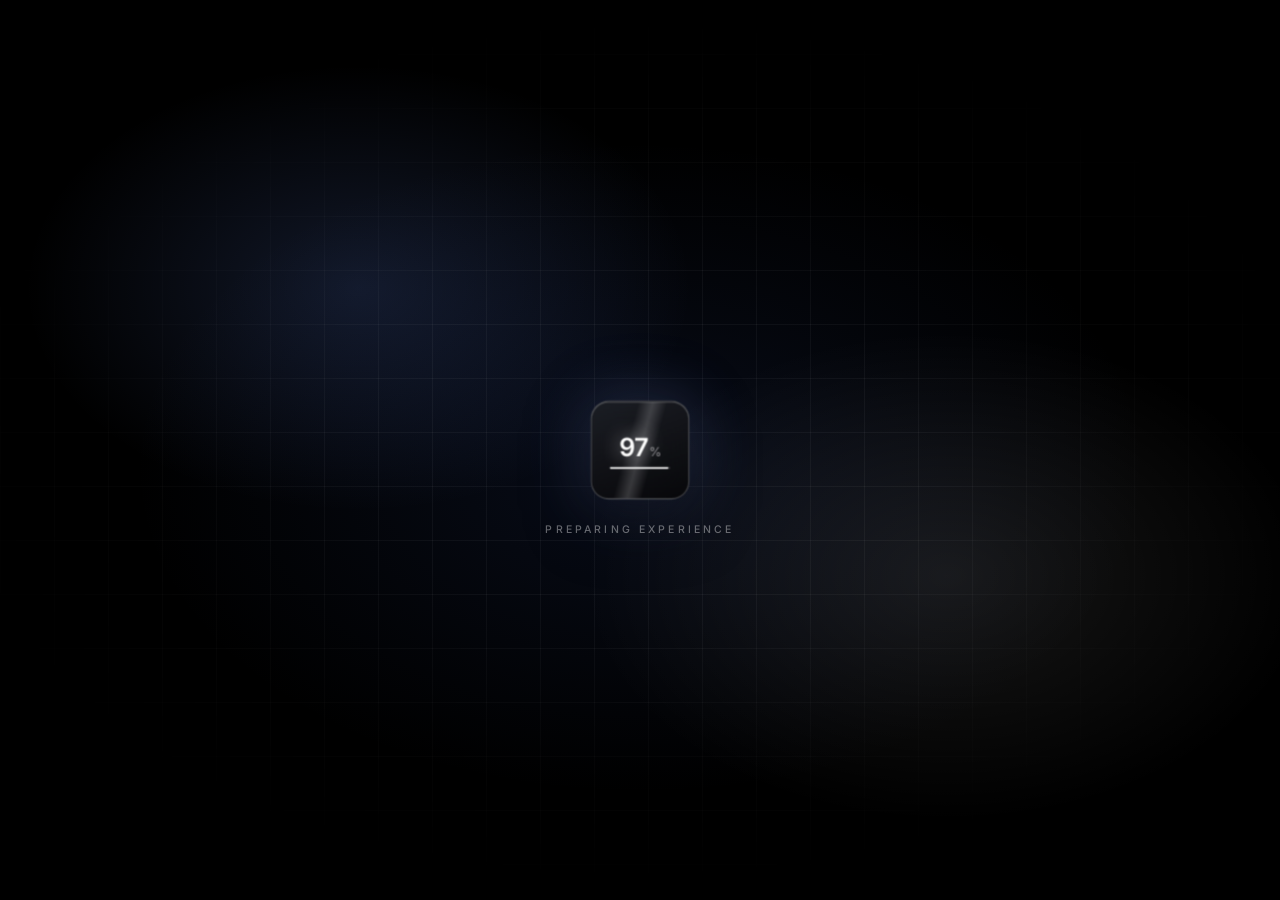
==== commit 2f927b8f: "Fix loader: center percentage box, drop leftover fill layer The live build still had .welcome as pos" ====
--- a/index.html
+++ b/index.html
@@ -161,8 +161,11 @@
 }
 
 .welcome {
-  position: relative;
+  position: absolute;
+  inset: 0;
   z-index: 1;
+  display: grid;
+  place-items: center;
   font-family: var(--serif-font);
   font-style: italic;
   font-weight: 400;
@@ -171,15 +174,6 @@
   color: #ffffff;
   opacity: 0;
   will-change: transform, opacity, filter;
-}
-
-.loader-fill {
-  position: absolute;
-  inset: 0;
-  z-index: 2;
-  background: #ffffff;
-  clip-path: inset(calc(50% - 47px) calc(50% - 47px) round 17px);
-  will-change: clip-path;
 }
 
 .loader-stack {
@@ -766,7 +760,6 @@
 <div class="loader" id="loader">
   <div class="loader-bg" aria-hidden="true"></div>
   <div class="welcome" id="welcome" aria-hidden="true">Welcome</div>
-  <div class="loader-fill" aria-hidden="true"></div>
   <div class="loader-stack">
     <div class="loader-box" aria-hidden="true">
       <span class="loader-sheen"></span>
@@ -866,7 +859,6 @@
     if (loadDone || !loader.parentNode) return;
     loadDone = true;
 
-    var fill = loader.querySelector('.loader-fill');
     var box = loader.querySelector('.loader-box');
     var welcome = document.getElementById('welcome');
     var page = document.querySelector('.page');
@@ -875,7 +867,7 @@
       if (loader.parentNode) loader.parentNode.removeChild(loader);
     }
 
-    if (!fill.animate) {
+    if (!box.animate) {
       document.body.classList.remove('is-loading');
       cleanup();
       return;
@@ -892,13 +884,6 @@
     );
 
     setTimeout(function () {
-      fill.animate(
-        [
-          { clipPath: 'inset(calc(50% - 47px) calc(50% - 47px) round 17px)' },
-          { clipPath: 'inset(0px 0px 0px round 0px)' }
-        ],
-        { duration: 820, easing: 'cubic-bezier(.83, 0, .17, 1)', fill: 'forwards' }
-      );
       welcome.animate(
         [
           { opacity: 1, transform: 'scale(1)', filter: 'blur(0px)' },
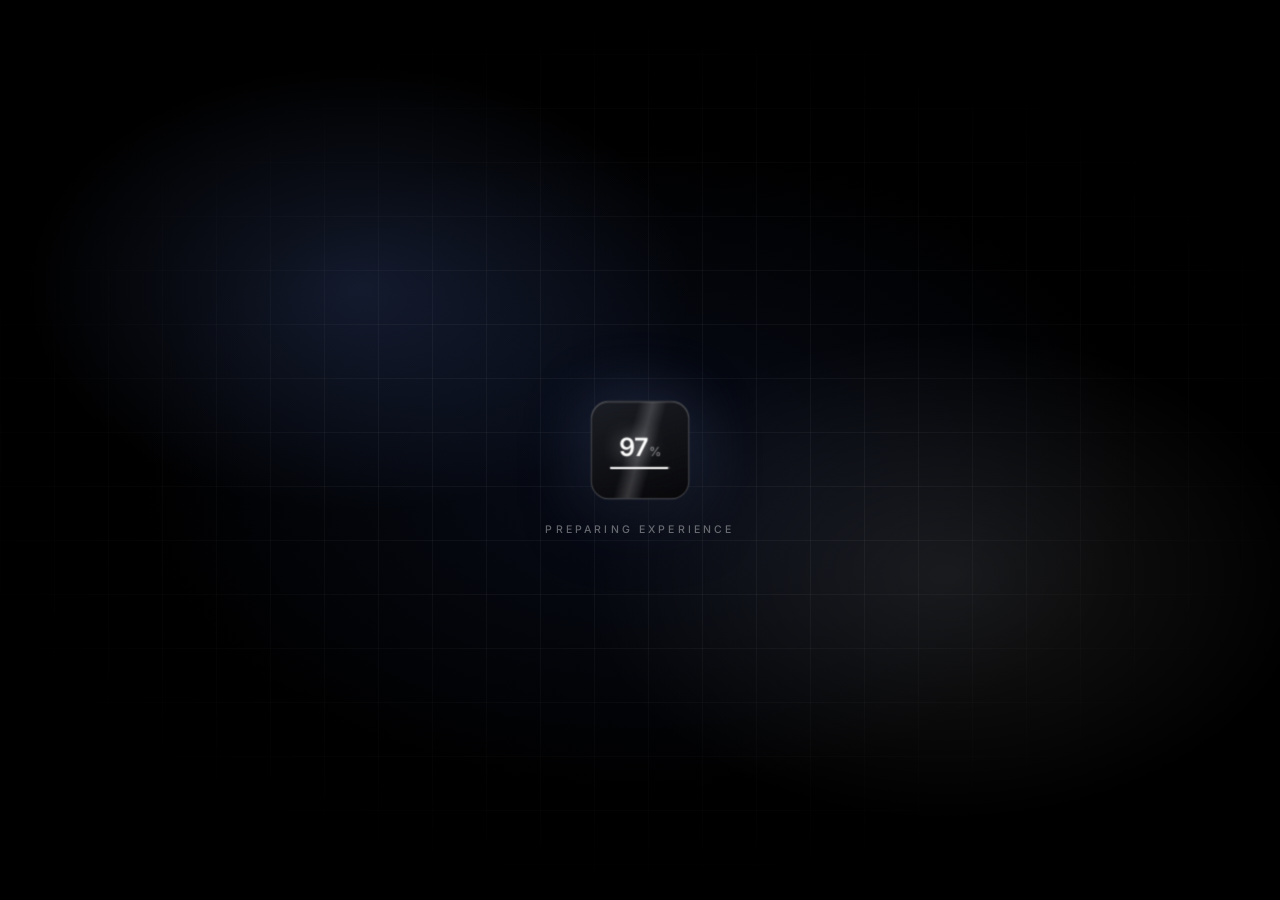
==== commit a4326d77: "Add Selected Work page with smooth same-tab page transition "View My Work" now opens work.html inste" ====
--- a/index.html
+++ b/index.html
@@ -259,6 +259,19 @@
 body.is-loading .copyright,
 body.is-loading .badge-star,
 body.is-loading .hero h1 em { animation-play-state: paused !important; }
+
+/* ---------- Page transition ---------- */
+
+.transition {
+  position: fixed;
+  inset: 0;
+  z-index: 250;
+  background: #000000;
+  pointer-events: none;
+  opacity: 0;
+}
+.transition.cover { opacity: 1; pointer-events: auto; transition: opacity 0.5s ease; }
+@media (prefers-reduced-motion: reduce) { .transition { display: none !important; } }
 
 /* ---------- Header ---------- */
 
@@ -772,6 +785,7 @@
 <noscript><style>.loader { display: none !important; }</style></noscript>
 
 <div class="grain" aria-hidden="true"></div>
+<div class="transition" id="transition" aria-hidden="true"></div>
 
 <div class="hero-photo" aria-hidden="true">
   <video autoplay muted loop playsinline
@@ -837,7 +851,7 @@
       </p>
 
       <div class="hero-actions">
-        <a class="btn btn-solid appear appear--btn" style="--d:0.96s" href="https://github.com/luongkun" target="_blank" rel="noopener">View My Work</a>
+        <a class="btn btn-solid appear appear--btn" style="--d:0.96s" href="work.html" data-nav>View My Work</a>
         <a class="btn btn-ghost appear appear--side" style="--d:1.10s" href="#" data-copy><span class="copy-label">Get in Touch</span></a>
       </div>
     </div>
@@ -1000,6 +1014,29 @@
 
   var EMAIL = 'lucifermeta0210@gmail.com';
 
+  /* ---------- Smooth same-tab navigation ---------- */
+  var reduceMotion = window.matchMedia && window.matchMedia('(prefers-reduced-motion: reduce)').matches;
+  var overlay = document.getElementById('transition');
+  function navigate(href) {
+    if (reduceMotion || !overlay) { window.location.href = href; return; }
+    overlay.classList.add('cover');
+    var done = false;
+    function go() { if (done) return; done = true; window.location.href = href; }
+    overlay.addEventListener('transitionend', go, { once: true });
+    setTimeout(go, 650);
+  }
+  Array.prototype.forEach.call(document.querySelectorAll('a[data-nav]'), function (link) {
+    link.addEventListener('click', function (e) {
+      var href = link.getAttribute('href');
+      if (!href || href.charAt(0) === '#') return;
+      e.preventDefault();
+      navigate(href);
+    });
+  });
+  window.addEventListener('pageshow', function (e) {
+    if (e.persisted && overlay) overlay.classList.remove('cover');
+  });
+
   function copyEmail() {
     if (navigator.clipboard && navigator.clipboard.writeText) {
       return navigator.clipboard.writeText(EMAIL);
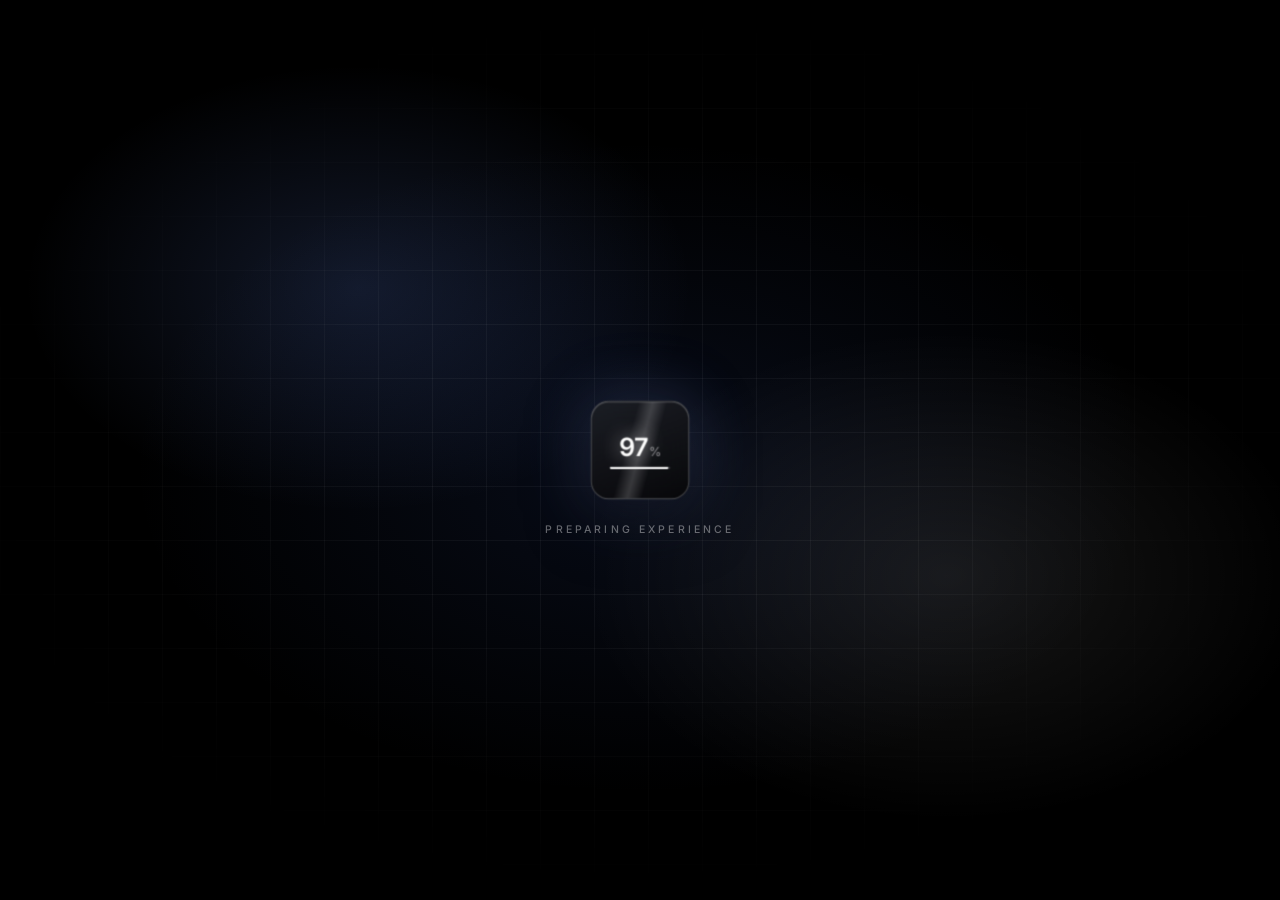
==== commit 1709a324: "Add About page and About nav links New about.html reuses the site's design system (aurora, grain, se" ====
--- a/index.html
+++ b/index.html
@@ -810,6 +810,10 @@
     </a>
 
     <nav id="site-nav" class="site-nav" aria-label="Primary">
+      <a href="about.html" data-nav class="appear appear--scale" style="--d:0.14s">
+        <svg viewBox="0 0 24 24" fill="none" stroke="currentColor" stroke-width="1.8" stroke-linecap="round" stroke-linejoin="round" aria-hidden="true"><circle cx="12" cy="8" r="4"/><path d="M4 21c0-4 3.6-7 8-7s8 3 8 7"/></svg>
+        About
+      </a>
       <a href="https://github.com/luongkun" target="_blank" rel="noopener" class="appear appear--scale" style="--d:0.16s">
         <svg viewBox="0 0 24 24" fill="currentColor" aria-hidden="true"><path d="M12 .5A11.5 11.5 0 0 0 .5 12c0 5.08 3.29 9.39 7.86 10.91.58.11.79-.25.79-.56 0-.27-.01-1.17-.02-2.12-3.2.7-3.87-1.36-3.87-1.36-.52-1.33-1.28-1.68-1.28-1.68-1.04-.71.08-.7.08-.7 1.15.08 1.76 1.19 1.76 1.19 1.03 1.75 2.69 1.25 3.34.95.1-.74.4-1.25.72-1.53-2.55-.29-5.23-1.28-5.23-5.68 0-1.26.45-2.28 1.19-3.09-.12-.29-.52-1.46.11-3.05 0 0 .97-.31 3.17 1.18a11 11 0 0 1 5.78 0c2.2-1.49 3.17-1.18 3.17-1.18.63 1.59.23 2.76.11 3.05.74.81 1.19 1.83 1.19 3.09 0 4.41-2.69 5.38-5.25 5.67.41.35.77 1.05.77 2.12 0 1.53-.01 2.76-.01 3.14 0 .31.21.67.8.55A11.5 11.5 0 0 0 23.5 12 11.5 11.5 0 0 0 12 .5Z"/></svg>
         GitHub
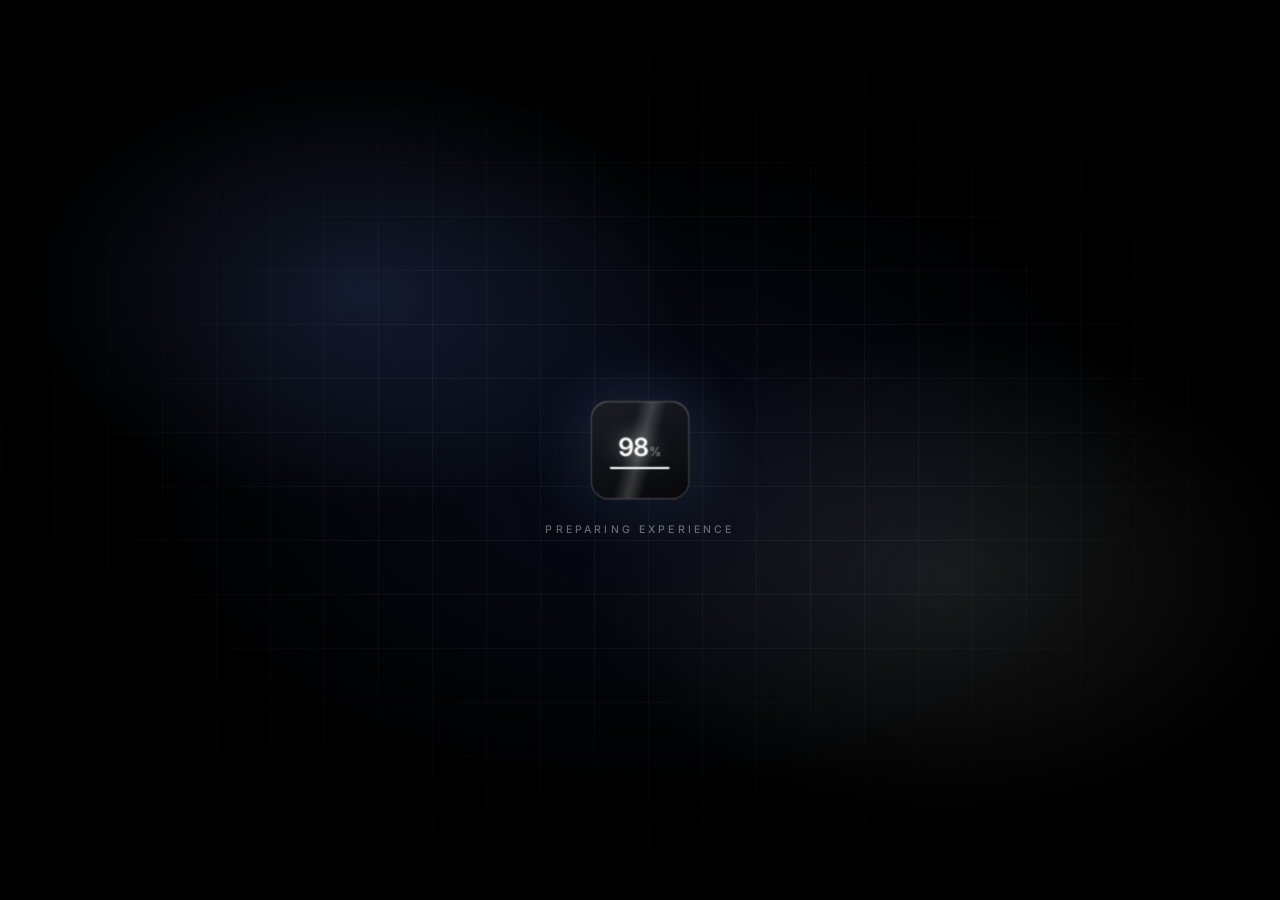
==== commit 875e6571: "Add Open Graph / Twitter Card meta + branded preview image Add og-image.jpg (1200x630, brand aurora " ====
--- a/index.html
+++ b/index.html
@@ -5,6 +5,22 @@
 <meta name="viewport" content="width=device-width, initial-scale=1.0">
 <title>Nguyen The Luong — Web Developer</title>
 <meta name="description" content="Portfolio of Nguyen The Luong — web developer building modern, fast and beautiful websites.">
+<link rel="canonical" href="https://luongkun.github.io/personal-website/">
+<meta name="theme-color" content="#000000">
+<meta name="author" content="Nguyen The Luong">
+<meta property="og:type" content="website">
+<meta property="og:site_name" content="Luong.dev">
+<meta property="og:url" content="https://luongkun.github.io/personal-website/">
+<meta property="og:title" content="Nguyen The Luong — Web Developer">
+<meta property="og:description" content="I build modern, fast and beautiful websites that bring ideas to life.">
+<meta property="og:image" content="https://luongkun.github.io/personal-website/og-image.jpg">
+<meta property="og:image:width" content="1200">
+<meta property="og:image:height" content="630">
+<meta property="og:image:alt" content="Nguyen The Luong — Web Developer">
+<meta name="twitter:card" content="summary_large_image">
+<meta name="twitter:title" content="Nguyen The Luong — Web Developer">
+<meta name="twitter:description" content="I build modern, fast and beautiful websites that bring ideas to life.">
+<meta name="twitter:image" content="https://luongkun.github.io/personal-website/og-image.jpg">
 <link rel="icon" href="data:image/svg+xml,%3Csvg xmlns='http://www.w3.org/2000/svg' viewBox='0 0 24 24' fill='white'%3E%3Cg transform='rotate(-30 12 12)'%3E%3Ccircle cx='7.3' cy='3.2' r='1.45'/%3E%3Crect x='5.5' y='4.7' width='3.6' height='14.6' rx='1.8'/%3E%3Crect x='14.9' y='4.7' width='3.6' height='14.6' rx='1.8'/%3E%3Ccircle cx='16.7' cy='20.8' r='1.45'/%3E%3C/g%3E%3C/svg%3E">
 <style>
 /* Force black immediately */
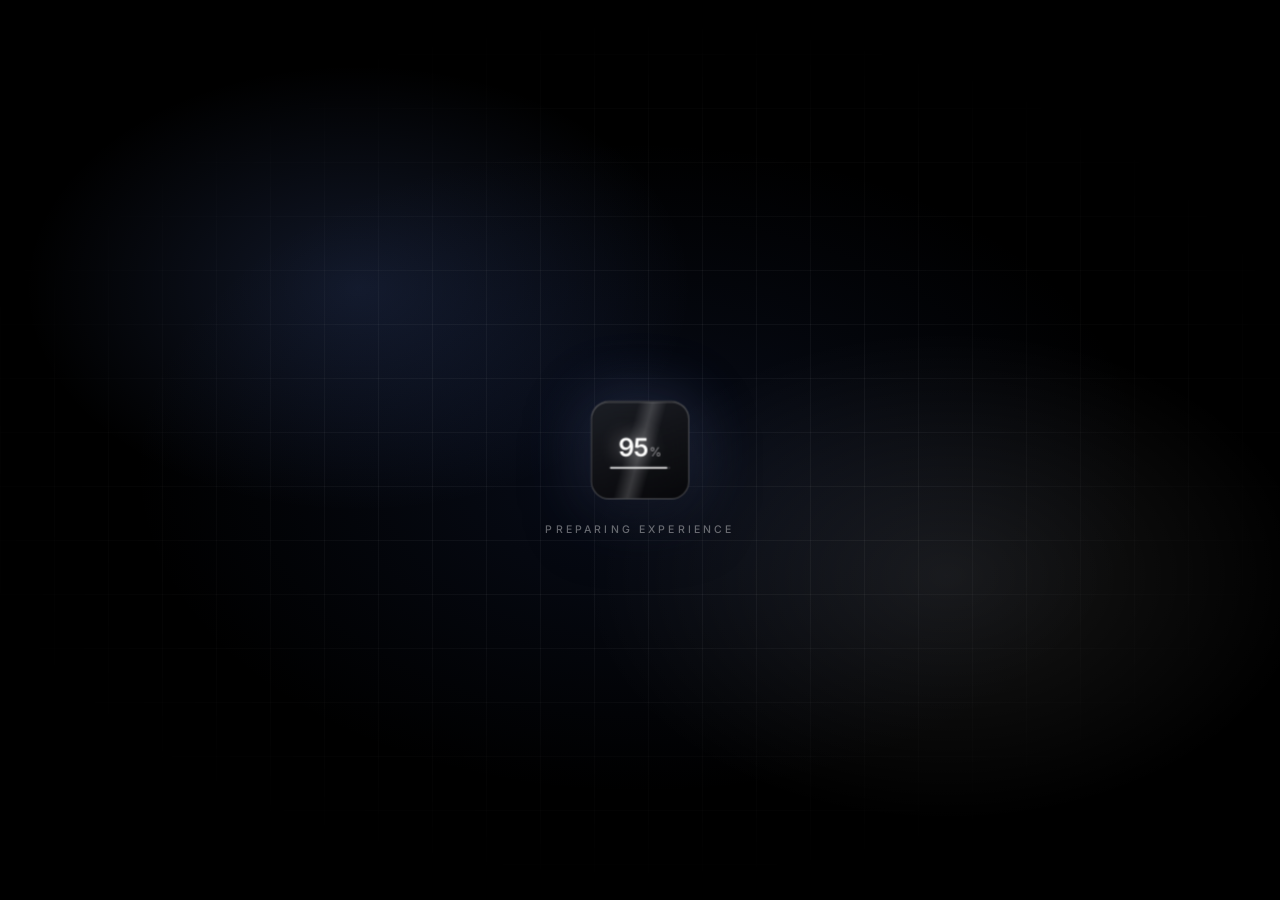
==== commit c526a404: "Unify logo wordmark: match "Luong" weight to ".dev" Drop the logo from 600 to 400 across all pages s" ====
--- a/index.html
+++ b/index.html
@@ -306,7 +306,7 @@
   gap: 9px;
   justify-self: start;
   font-size: var(--logo);
-  font-weight: 600;
+  font-weight: 400;
   letter-spacing: -0.03em;
   color: #ffffff;
 }
